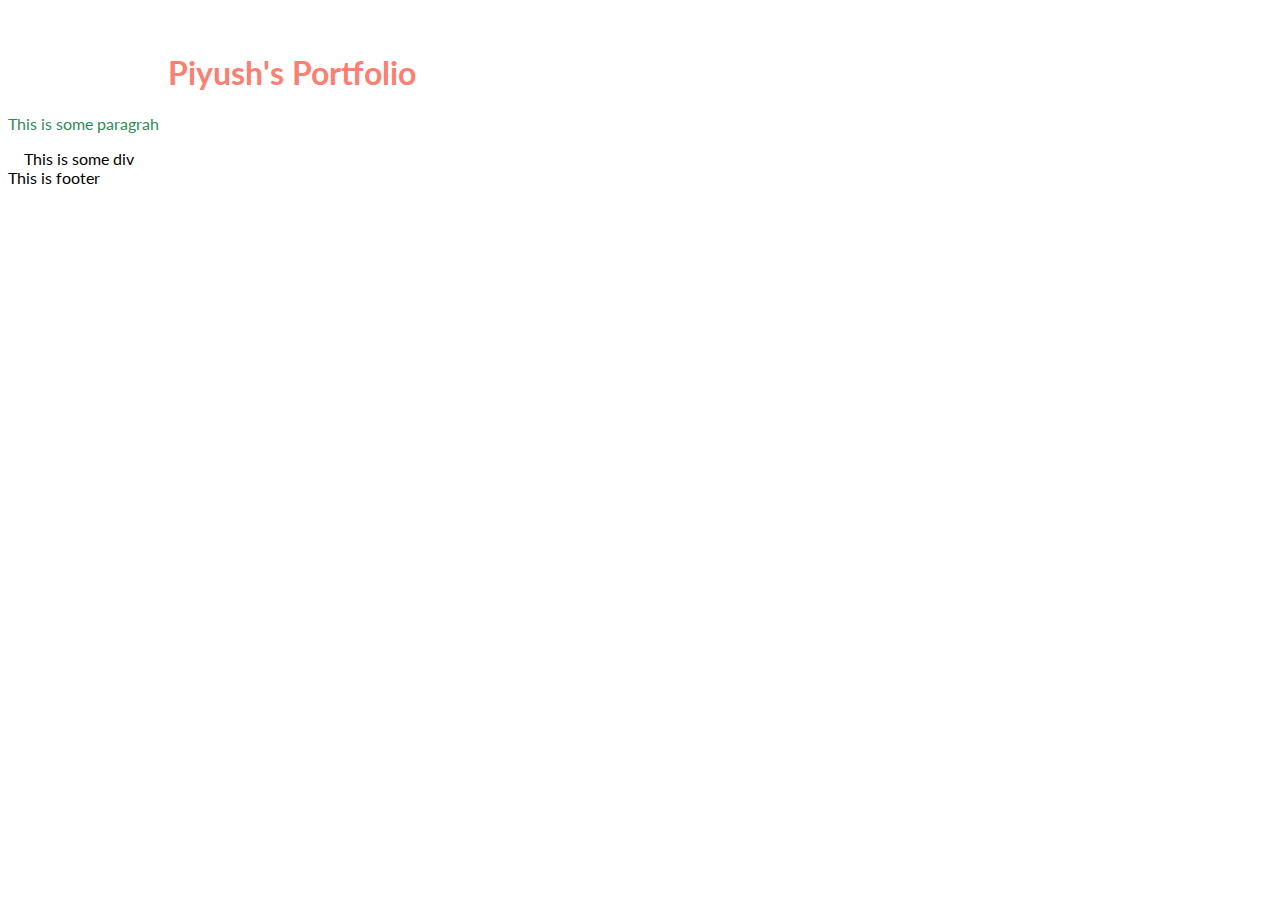
==== index.html @ 1d2ca3b0 "Main PG - First" ====
<!DOCTYPE html>
<html lang="en" xmlns="http://www.w3.org/1999/xhtml">

<head>
    <meta charset="UTF-8">
    <meta http-equiv="X-UA-Compatible" content="IE=edge">
    <meta name="viewport" content="width=device-width, initial-scale=1.0">
    <title>My Portfolio</title>
    <link href="styles.css" rel="stylesheet" />
</head>

<body>
    <h1 id="header-1"> Piyush's Portfolio</h1>
    <!-- <img src="images/image1.svg" /> -->
    <p class="para">This is some paragrah</p>

    <div class="container"> This is some div</div>

    <footer> This is footer </footer>



</body>

</html>
---- styles.css ----
@import url('https://fonts.googleapis.com/css2?family=Lato:ital,wght@0,100;1,300&display=swap');
body {
    font-family: 'Lato', sans-serif;
}

.container {
    padding-left: 1rem;
    padding-right: 1rem;
}

#header-1 {
    color: salmon;
    padding-left: 10rem;
    padding-right: 10rem;
    padding-top: 2rem;
}

.para {
    color: seagreen;
}
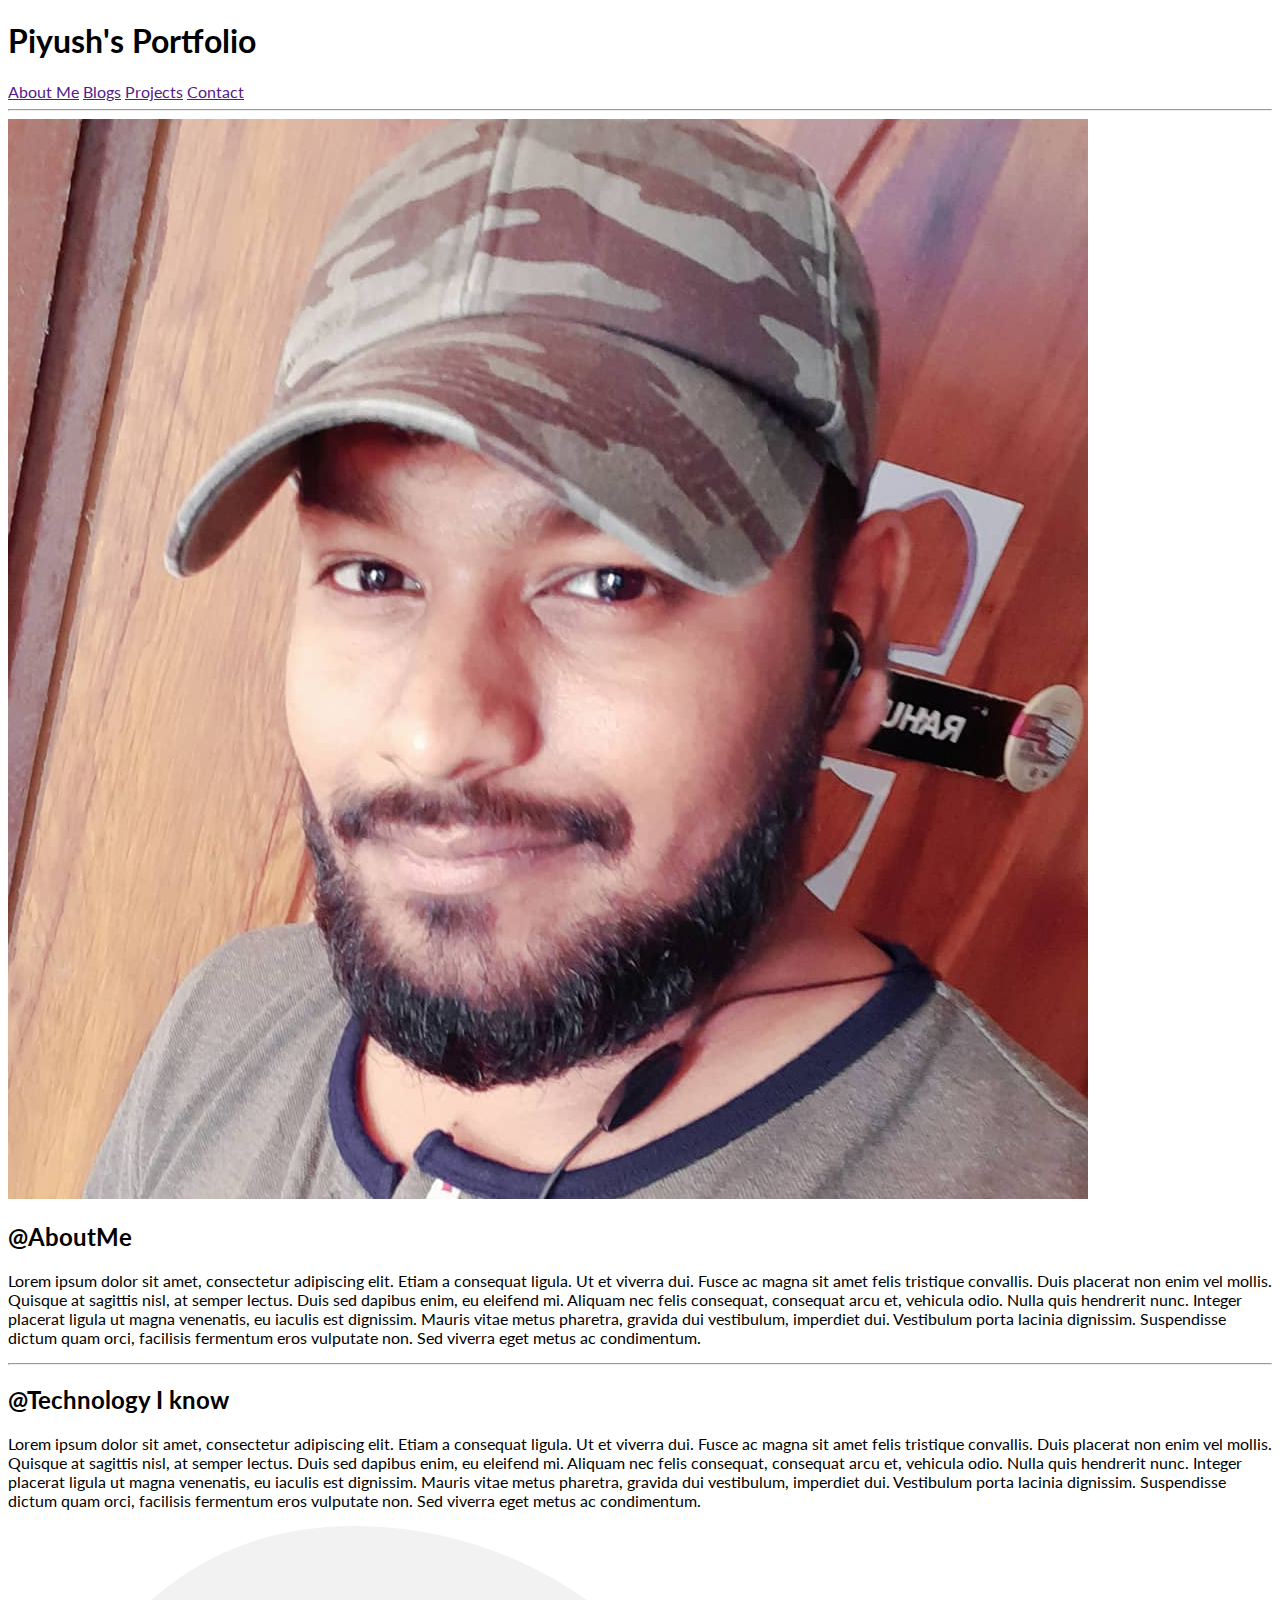
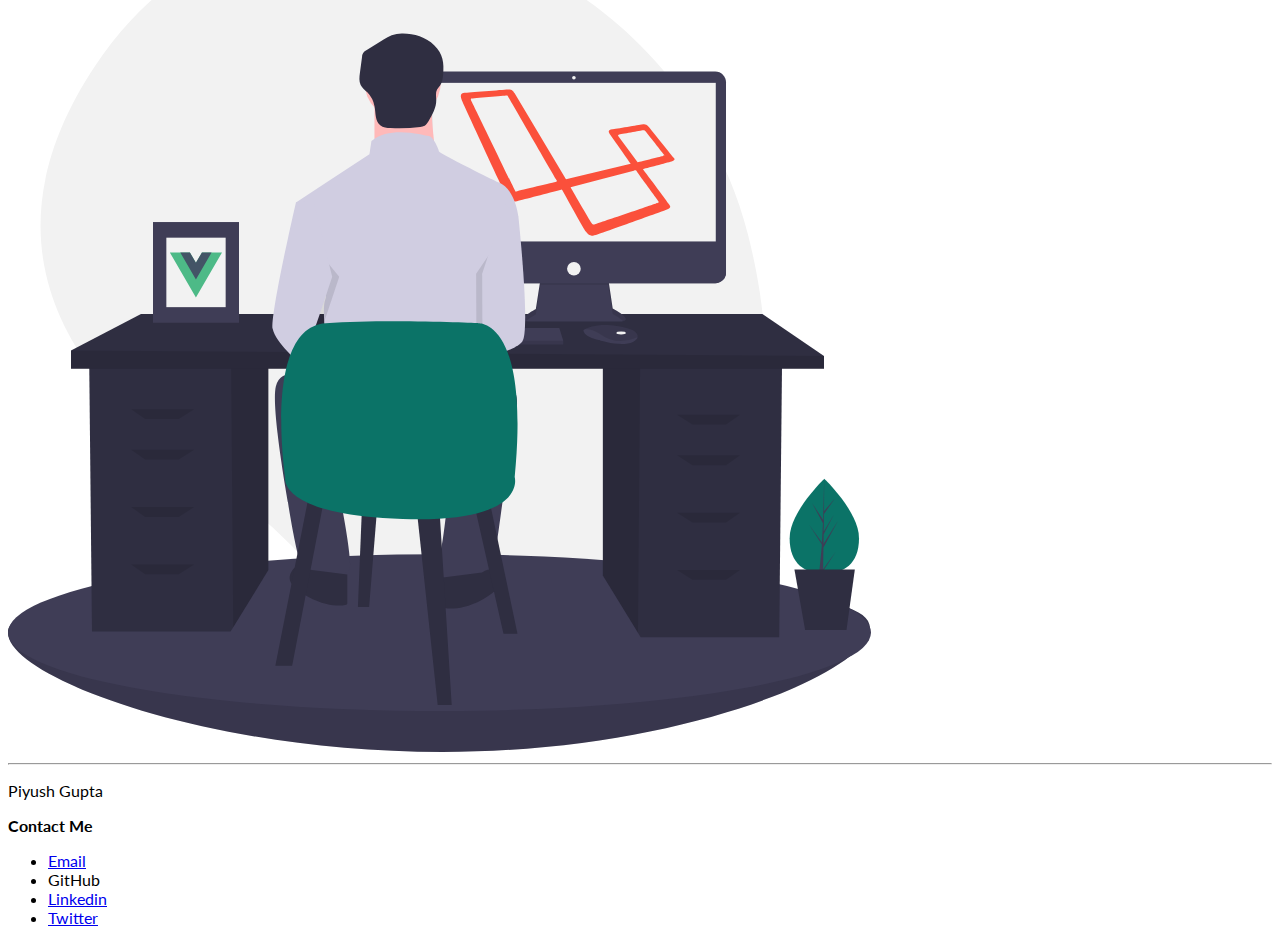
==== commit 5eabcf78: "Content: Changed page look" ====
--- a/index.html
+++ b/index.html
@@ -10,15 +10,59 @@
 </head>
 
 <body>
-    <h1 id="header-1"> Piyush's Portfolio</h1>
-    <!-- <img src="images/image1.svg" /> -->
-    <p class="para">This is some paragrah</p>
+    <!-- My portfolio header will have Logo, brand name and Navigational links and menus -->
 
-    <div class="container"> This is some div</div>
+    <div>
+        <h1 id="header-1"> Piyush's Portfolio</h1>
+        <div>
+            <a href="">About Me</a>
+            <a href="">Blogs</a>
+            <a href="">Projects</a>
+            <a href="">Contact</a>
+        </div>
+    </div>
 
-    <footer> This is footer </footer>
+    <!-- Content of my blog -->
+    <hr>
 
+    <div>
+        <img src="/images/Piyush's.jpg">
+        <h2>@AboutMe</h2>
+        <p>
+            Lorem ipsum dolor sit amet, consectetur adipiscing elit. Etiam a consequat ligula. Ut et viverra dui. Fusce ac magna sit amet felis tristique convallis. Duis placerat non enim vel mollis. Quisque at sagittis nisl, at semper lectus. Duis sed dapibus enim,
+            eu eleifend mi. Aliquam nec felis consequat, consequat arcu et, vehicula odio. Nulla quis hendrerit nunc. Integer placerat ligula ut magna venenatis, eu iaculis est dignissim. Mauris vitae metus pharetra, gravida dui vestibulum, imperdiet
+            dui. Vestibulum porta lacinia dignissim. Suspendisse dictum quam orci, facilisis fermentum eros vulputate non. Sed viverra eget metus ac condimentum.
+        </p>
+    </div>
 
+    <hr>
+
+    <div>
+        <h2>@Technology I know</h2>
+        <p>
+            Lorem ipsum dolor sit amet, consectetur adipiscing elit. Etiam a consequat ligula. Ut et viverra dui. Fusce ac magna sit amet felis tristique convallis. Duis placerat non enim vel mollis. Quisque at sagittis nisl, at semper lectus. Duis sed dapibus enim,
+            eu eleifend mi. Aliquam nec felis consequat, consequat arcu et, vehicula odio. Nulla quis hendrerit nunc. Integer placerat ligula ut magna venenatis, eu iaculis est dignissim. Mauris vitae metus pharetra, gravida dui vestibulum, imperdiet
+            dui. Vestibulum porta lacinia dignissim. Suspendisse dictum quam orci, facilisis fermentum eros vulputate non. Sed viverra eget metus ac condimentum.
+        </p>
+        <img src="/images/image1.svg">
+    </div>
+
+    <hr>
+
+    <footer>
+        <p>Piyush Gupta </p>
+        <p><strong>Contact Me</strong></p>
+        <ul>
+            <li>
+                <a href="mailto:piyushgpt0016@gmail.com">Email</a></li>
+            <li>
+                <a href="https://github.com/PiyuGup"></a>GitHub</li>
+            <li>
+                <a href="https://www.linkedin.com/in/piyugupuc/">Linkedin</a></li>
+            <li>
+                <a href="https://twitter.com/piyushgpt0016">Twitter</a></li>
+        </ul>
+    </footer>
 
 </body>
 
--- a/styles.css
+++ b/styles.css
@@ -1,20 +1,4 @@
 @import url('https://fonts.googleapis.com/css2?family=Lato:ital,wght@0,100;1,300&display=swap');
 body {
     font-family: 'Lato', sans-serif;
-}
-
-.container {
-    padding-left: 1rem;
-    padding-right: 1rem;
-}
-
-#header-1 {
-    color: salmon;
-    padding-left: 10rem;
-    padding-right: 10rem;
-    padding-top: 2rem;
-}
-
-.para {
-    color: seagreen;
 }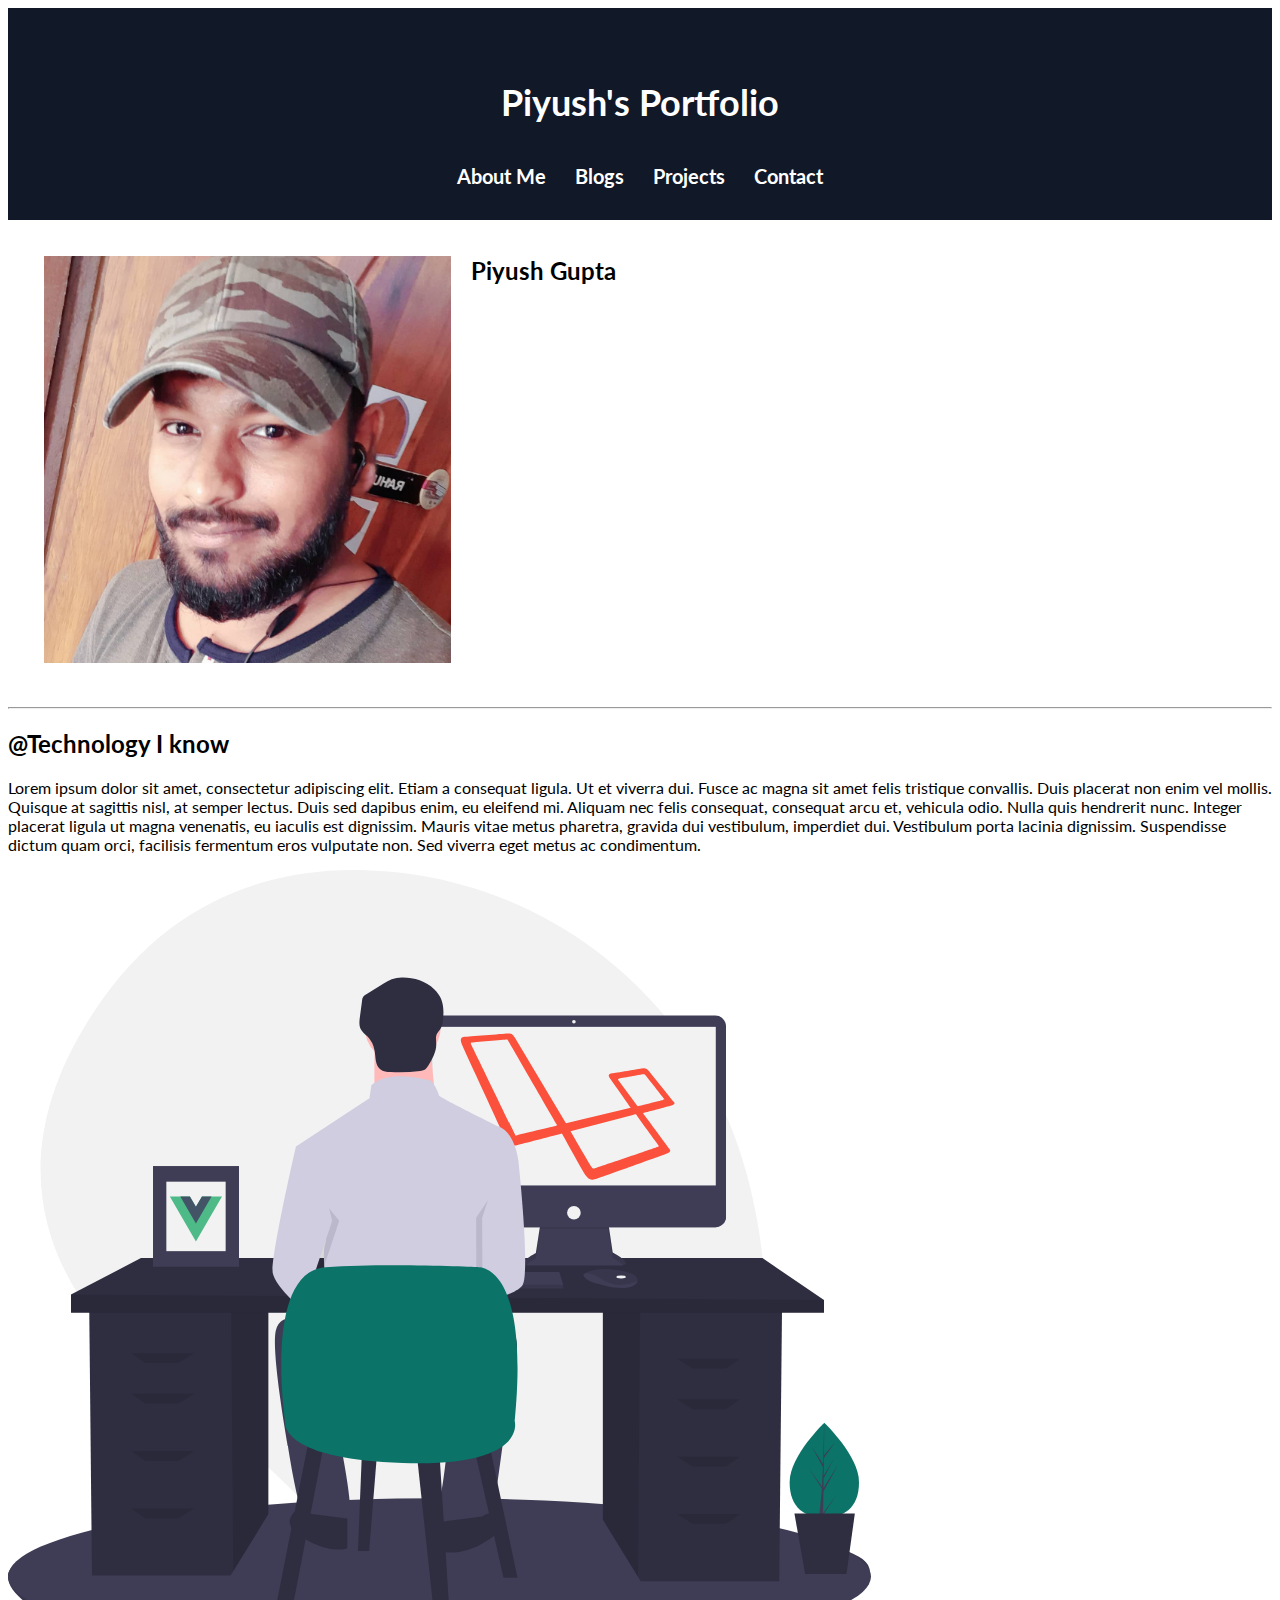
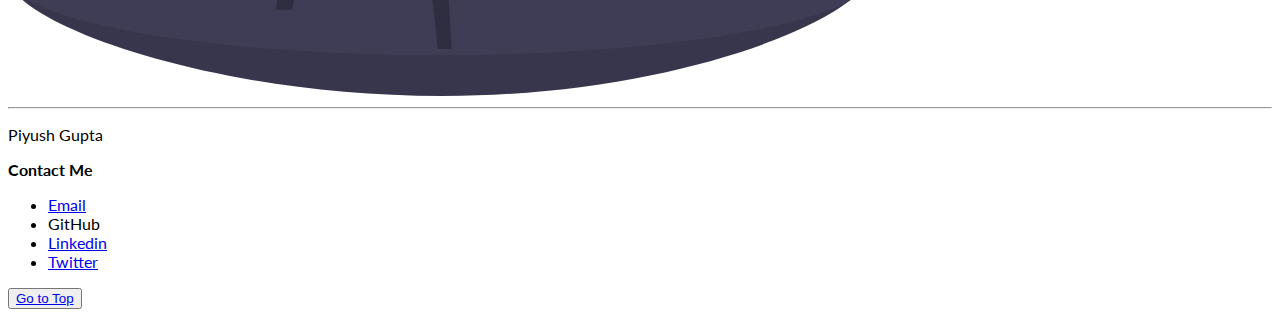
==== commit 128abf21: "Content: Updates to all pages." ====
--- a/index.html
+++ b/index.html
@@ -5,33 +5,29 @@
     <meta charset="UTF-8">
     <meta http-equiv="X-UA-Compatible" content="IE=edge">
     <meta name="viewport" content="width=device-width, initial-scale=1.0">
-    <title>My Portfolio</title>
+    <title>Piyush Portfolio - About Piyush</title>
     <link href="styles.css" rel="stylesheet" />
 </head>
 
 <body>
     <!-- My portfolio header will have Logo, brand name and Navigational links and menus -->
 
-    <div>
-        <h1 id="header-1"> Piyush's Portfolio</h1>
-        <div>
-            <a href="">About Me</a>
-            <a href="">Blogs</a>
-            <a href="">Projects</a>
-            <a href="">Contact</a>
+    <div class="header-main-top">
+        <h1 id="header-logo"> Piyush's Portfolio</h1>
+        <div class="header-link">
+            <a href="index.html">About Me</a>
+            <a href="/links/blogs.html">Blogs</a>
+            <a href="/links/projects.html">Projects</a>
+            <a href="#Contact">Contact</a>
         </div>
     </div>
 
     <!-- Content of my blog -->
-    <hr>
+    <div class="about-me__row1">
+        <img class="about-me__column1" src="/images/Piyush's.jpg" width="100%" height="100%">
+        <h2> Piyush Gupta</h2>
+        <p class="about-me__column2">
 
-    <div>
-        <img src="/images/Piyush's.jpg">
-        <h2>@AboutMe</h2>
-        <p>
-            Lorem ipsum dolor sit amet, consectetur adipiscing elit. Etiam a consequat ligula. Ut et viverra dui. Fusce ac magna sit amet felis tristique convallis. Duis placerat non enim vel mollis. Quisque at sagittis nisl, at semper lectus. Duis sed dapibus enim,
-            eu eleifend mi. Aliquam nec felis consequat, consequat arcu et, vehicula odio. Nulla quis hendrerit nunc. Integer placerat ligula ut magna venenatis, eu iaculis est dignissim. Mauris vitae metus pharetra, gravida dui vestibulum, imperdiet
-            dui. Vestibulum porta lacinia dignissim. Suspendisse dictum quam orci, facilisis fermentum eros vulputate non. Sed viverra eget metus ac condimentum.
         </p>
     </div>
 
@@ -51,18 +47,21 @@
 
     <footer>
         <p>Piyush Gupta </p>
-        <p><strong>Contact Me</strong></p>
+        <p id="Contact"><strong>Contact Me</strong></p>
         <ul>
             <li>
-                <a href="mailto:piyushgpt0016@gmail.com">Email</a></li>
+                <a href="mailto:piyushgpt0016@gmail.com" target="_blank">Email</a></li>
             <li>
-                <a href="https://github.com/PiyuGup"></a>GitHub</li>
+                <a href="https://github.com/PiyuGup" target="_blank"></a>GitHub</li>
             <li>
-                <a href="https://www.linkedin.com/in/piyugupuc/">Linkedin</a></li>
+                <a href="https://www.linkedin.com/in/piyugupuc/" target="_blank">Linkedin</a></li>
             <li>
-                <a href="https://twitter.com/piyushgpt0016">Twitter</a></li>
+                <a href="https://twitter.com/piyushgpt0016" target="_blank">Twitter</a></li>
         </ul>
+
+        <button><a href="#header-logo"> Go to Top </a></button>
     </footer>
+
 
 </body>
 
--- a/styles.css
+++ b/styles.css
@@ -1,4 +1,72 @@
 @import url('https://fonts.googleapis.com/css2?family=Lato:ital,wght@0,100;1,300&display=swap');
+:root {
+    --bg-color: #F9FAFB;
+    --header-color: #111827;
+    --font-color: #fff;
+}
+
 body {
     font-family: 'Lato', sans-serif;
+}
+
+.header-main-top {
+    overflow: hidden;
+    background-color: var(--header-color);
+    padding: 2rem;
+}
+
+#header-logo {
+    color: var(--font-color);
+    font-size: 36px;
+    font-weight: bold;
+    padding: 1rem;
+}
+
+.header-main-top #header-logo {
+    text-align: center;
+}
+
+.header-link {
+    text-align: center;
+    font-size: 20px;
+}
+
+.header-link a {
+    font-weight: bold;
+    text-decoration: none;
+    padding: 12px;
+    color: var(--font-color);
+    border-radius: 8px;
+}
+
+.header-link a:hover {
+    background-color: #fff;
+    color: #111827;
+}
+
+.about-me__row1 {
+    padding: 1rem;
+}
+
+.about-me__row1::after {
+    content: "";
+    clear: both;
+    display: table;
+}
+
+.about-me__column1 {
+    float: left;
+    width: 33%;
+    padding: 20px;
+}
+
+
+/* Responsive CSS */
+
+@media screen and (max-width: 500px) {
+    .header-link a {
+        float: none;
+        display: block;
+        text-align: left;
+    }
 }